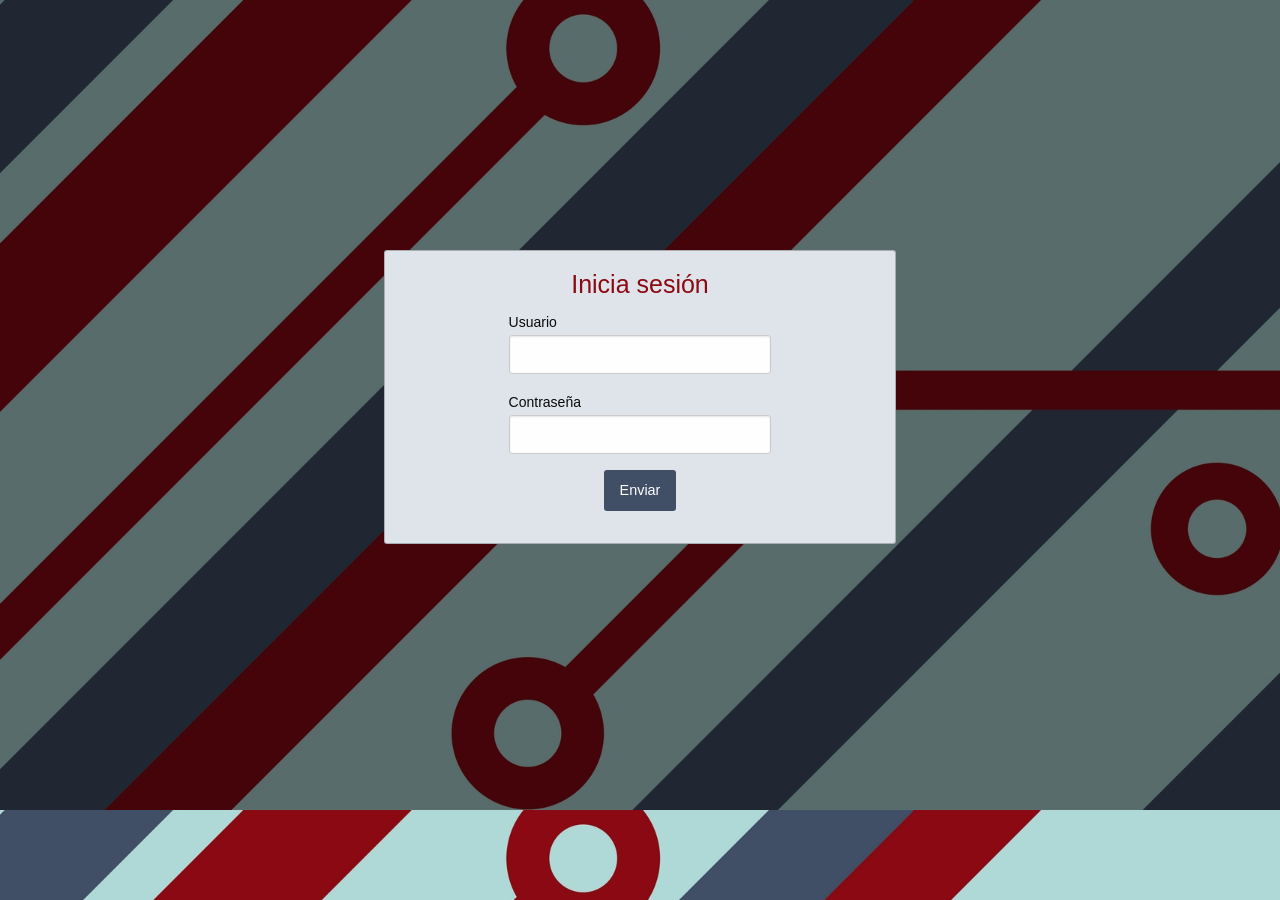
==== client/index.html @ 6ea069b0 "Inicio de la Agenda" ====
<!doctype html>
<html class="no-js" lang="en" dir="ltr">
  <head>
    <meta charset="utf-8">
    <meta http-equiv="x-ua-compatible" content="ie=edge">
    <meta name="viewport" content="width=device-width, initial-scale=1.0">
    <title>Log in</title>
    <link rel="stylesheet" href="css/foundation.min.css">
    <link rel="stylesheet" href="css/index.css">
  </head>
  <body>
    <div class="main">
      <div class="login-container">
        <div class="callout primary login">
          <h4>Inicia sesión</h4>
          <form>
            <div class="row align-center">
              <div class="small-7 columns">
                <label>Usuario
                  <input type="text" id="user" required>
                </label>
              </div>
              <div class="small-7 columns">
                <label>Contraseña
                  <input type="password" id="password" required>
                </label>
              </div>
              <div class="small-7 columns btn-container">
                <button type="submit" class="button">Enviar</button>
              </div>
            </div>
          </form>
        </div>
      </div>
    </div>

    <script src="js/vendor/jquery.js"></script>
    <script src="js/vendor/what-input.js"></script>
    <script src="js/vendor/foundation.min.js"></script>
    <script src="js/index.js"></script>
  </body>
</html>
---- client/css/index.css ----
@import 'app.css';

body{
  background-image: url('../img/fondo.jpg');
  background-size: cover;
}
.main{
  display: flex;
  align-items: center;
  justify-content: center;
  width: 100%;
  height: 50.6rem;
  background-color: rgba(0, 0, 0, 0.5);
}
.login-container{
  width: 40%;
}
.callout.login h4{
  text-align: center;
  color: #8B0913;
}
div.btn-container{
  display: flex;
  justify-content: center;
}
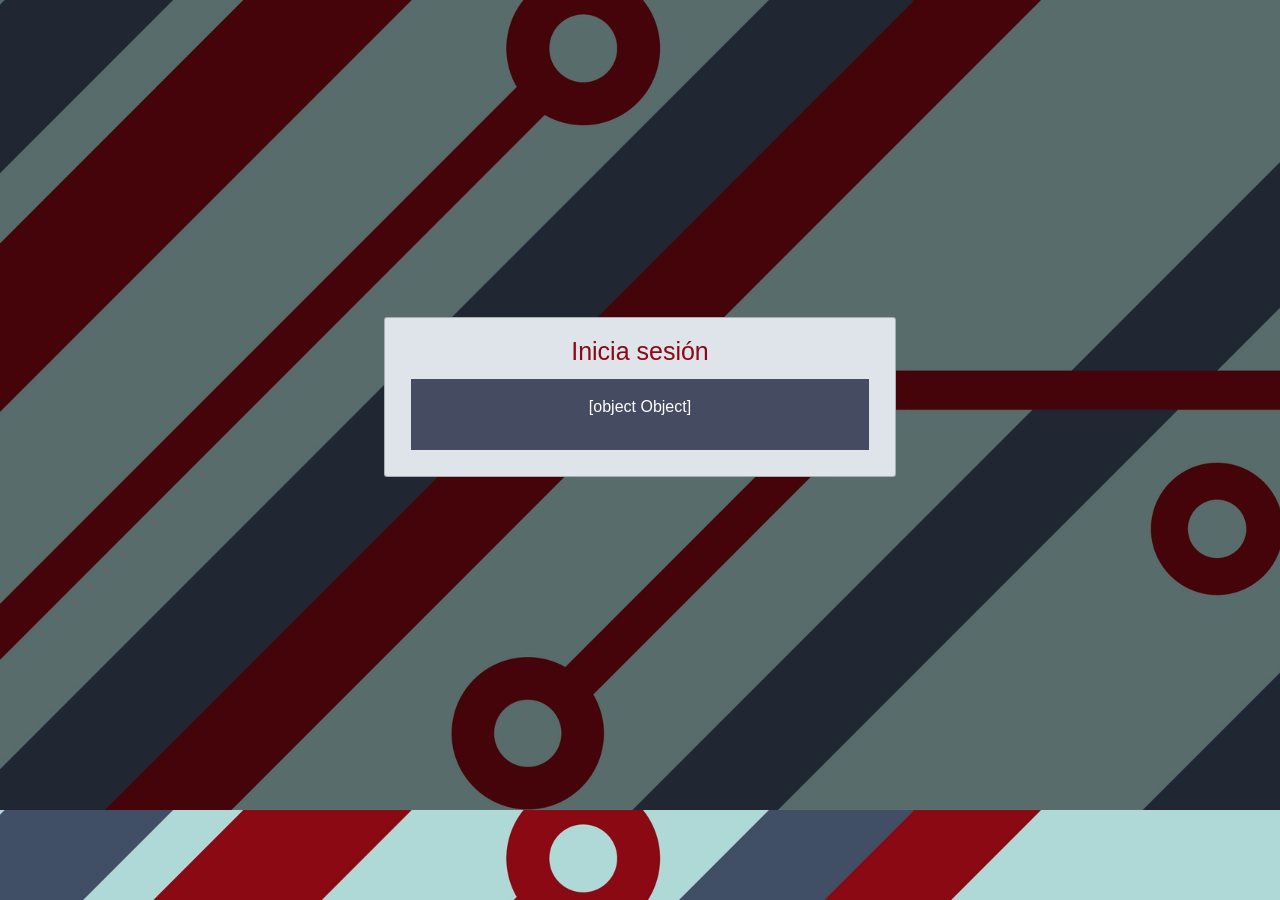
==== commit e5b1d199: "Agenda-PHP terminada" ====
--- a/client/index.html
+++ b/client/index.html
@@ -1,14 +1,21 @@
-<!doctype html>
+<!DOCTYPE html>
 <html class="no-js" lang="en" dir="ltr">
   <head>
-    <meta charset="utf-8">
-    <meta http-equiv="x-ua-compatible" content="ie=edge">
-    <meta name="viewport" content="width=device-width, initial-scale=1.0">
+    <meta charset="utf-8" />
+    <meta http-equiv="x-ua-compatible" content="ie=edge" />
+    <meta name="viewport" content="width=device-width, initial-scale=1.0" />
     <title>Log in</title>
-    <link rel="stylesheet" href="css/foundation.min.css">
-    <link rel="stylesheet" href="css/index.css">
+    <link rel="stylesheet" href="css/foundation.min.css" />
+    <link rel="stylesheet" href="css/index.css" />
+    <link rel="stylesheet" href="css/loader.css" />
   </head>
   <body>
+    <div class="overlay">
+      <div class="loader-container">
+        <div class="loader" style="left: calc(50% - 60px)"></div>
+        <h3>Verificando conexion al servidor</h3>
+      </div>
+    </div>
     <div class="main">
       <div class="login-container">
         <div class="callout primary login">
@@ -16,13 +23,15 @@
           <form>
             <div class="row align-center">
               <div class="small-7 columns">
-                <label>Usuario
-                  <input type="text" id="user" required>
+                <label
+                  >Usuario
+                  <input type="text" id="user" required />
                 </label>
               </div>
               <div class="small-7 columns">
-                <label>Contraseña
-                  <input type="password" id="password" required>
+                <label
+                  >Contraseña
+                  <input type="password" id="password" required />
                 </label>
               </div>
               <div class="small-7 columns btn-container">
@@ -30,6 +39,10 @@
               </div>
             </div>
           </form>
+          <div id="message" style="display: none" class="small"></div>
+          <a href="#" id="generarUsuarios" style="display: none"
+            >Inicializar usuarios</a
+          >
         </div>
       </div>
     </div>
--- a/client/css/index.css
+++ b/client/css/index.css
@@ -1,10 +1,8 @@
-@import 'app.css';
-
-body{
-  background-image: url('../img/fondo.jpg');
+body {
+  background-image: url("../img/fondo.jpg");
   background-size: cover;
 }
-.main{
+.main {
   display: flex;
   align-items: center;
   justify-content: center;
@@ -12,14 +10,34 @@
   height: 50.6rem;
   background-color: rgba(0, 0, 0, 0.5);
 }
-.login-container{
+.login-container {
   width: 40%;
 }
-.callout.login h4{
+.callout.login h4 {
   text-align: center;
-  color: #8B0913;
+  color: #8b0913;
 }
-div.btn-container{
+div.btn-container {
   display: flex;
   justify-content: center;
 }
+
+#message {
+  padding: 15px;
+  display: block;
+  text-align: center;
+  color: white;
+  background: rgba(8, 13, 41, 0.71);
+  margin: 10px;
+}
+
+#generarUsuarios {
+  display: block;
+  margin: 10px;
+  color: white;
+  background-color: #404f66b3;
+  text-decoration: none;
+  padding: 5px 10px;
+  border-top: 2px solid #404f66;
+  text-align: center;
+}
--- a/client/css/loader.css
+++ b/client/css/loader.css
@@ -0,0 +1,35 @@
+.overlay {
+  width: 100%;
+  height: 100%;
+  position: fixed;
+  background: rgba(255, 255, 255, 0.85);
+  z-index: 50;
+}
+.loader-container {
+  position: absolute;
+  top: 45%;
+  left: 0;
+  z-index: 100;
+  color: #404f66;
+  right: 0;
+  text-align: center;
+}
+.loader {
+  border: 16px solid #f3f3f3;
+  border-top: 16px solid #404f66;
+  border-radius: 50%;
+  width: 120px;
+  height: 120px;
+  animation: spin 2s linear infinite;
+  position: relative;
+  color: #404f66;
+}
+
+@keyframes spin {
+  0% {
+    transform: rotate(0deg);
+  }
+  100% {
+    transform: rotate(360deg);
+  }
+}
